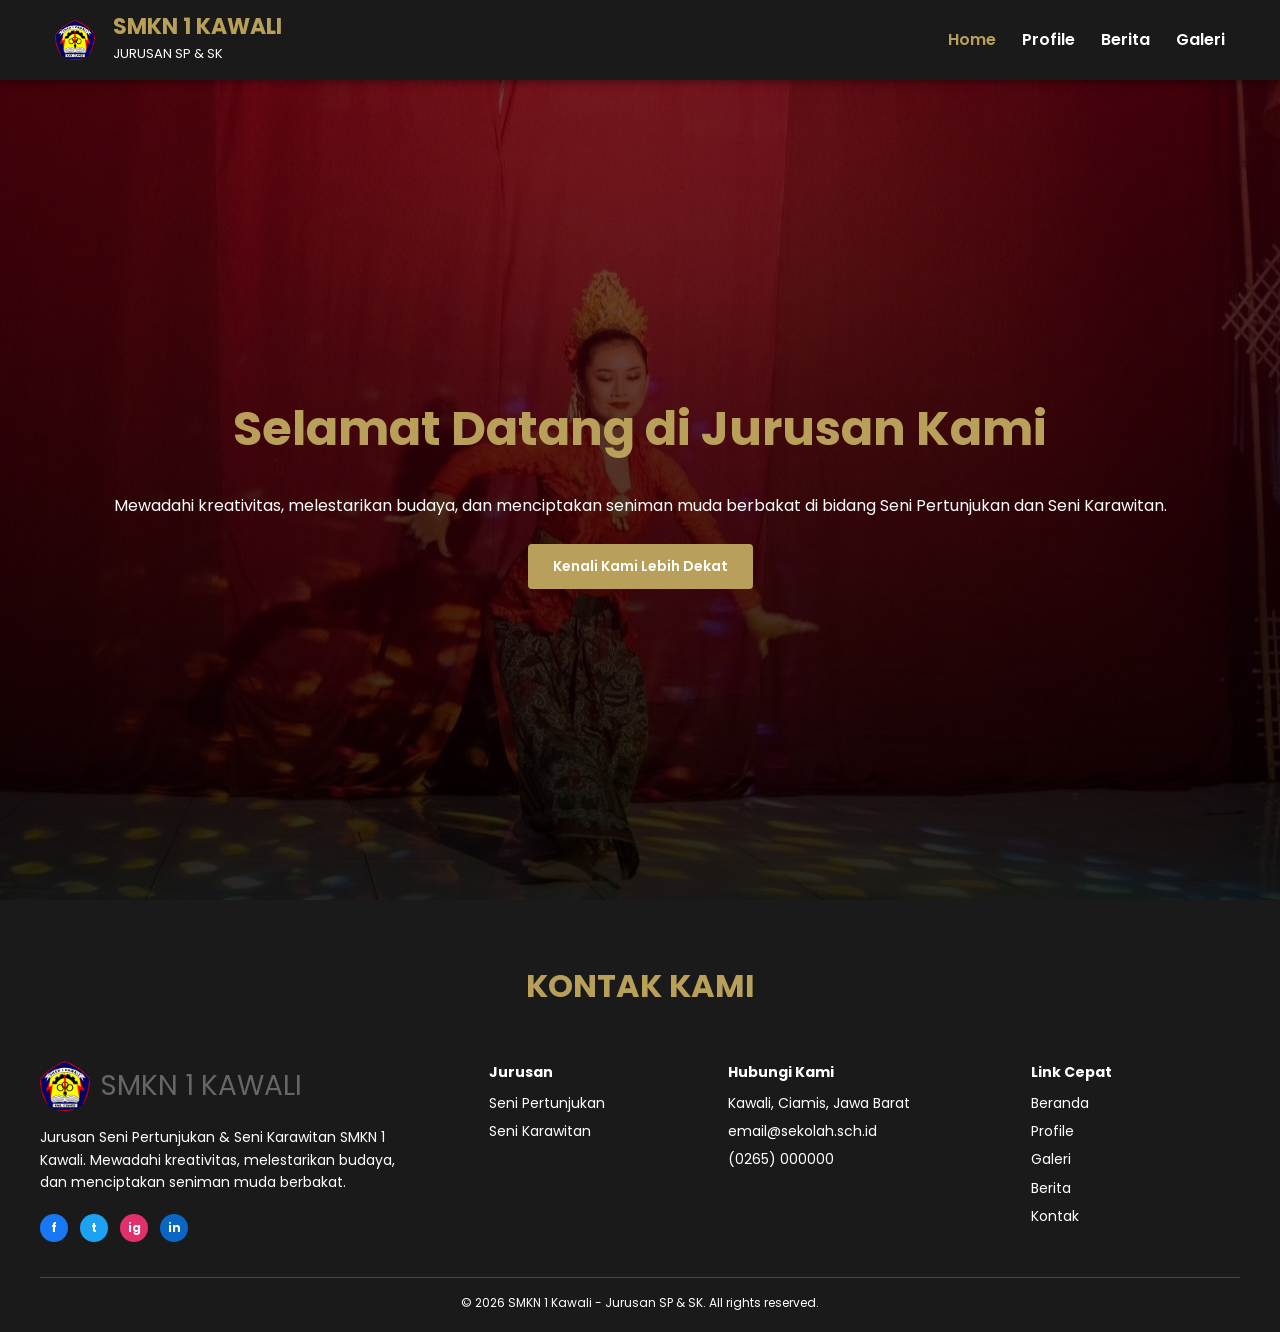
==== index.html @ b3628a46 "Website SP" ====
<!DOCTYPE html>
<html lang="id">
<head>
    <meta charset="UTF-8">
    <meta name="viewport" content="width=device-width, initial-scale=1">
    <title>Beranda | SMKN 1 Kawali</title>
    <link href="https://fonts.googleapis.com/css2?family=Poppins:wght@400;500;600;700&display=swap" rel="stylesheet">
    <link rel="stylesheet" href="assets/css/style.css">
</head>
<body>
<header class="navbar">
    <a href="index.html" class="brand">
        <img src="assets/img/logo.png" alt="Logo SMKN 1 Kawali">
        <div><strong>SMKN 1 KAWALI</strong><small>JURUSAN SP &amp; SK</small></div>
    </a>
    <button class="menu-btn" aria-label="Buka menu">&#9776;</button>
    <nav id="menu">
        <a href="index.html" class="active">Home</a>
        <a href="profile.html">Profile</a>
        <a href="berita.html">Berita</a>
        <a href="galeri.html">Galeri</a>
        <!-- <a href="#kontak">Kontak</a> -->
    </nav>
</header>
<section class="hero">
    <h1>Selamat Datang di Jurusan Kami</h1>
    <p>Mewadahi kreativitas, melestarikan budaya, dan menciptakan seniman muda berbakat di bidang Seni Pertunjukan dan Seni Karawitan.</p>
    <a href="profile.html" class="btn">Kenali Kami Lebih Dekat</a>
</section>
<footer id="kontak">
    <h2>KONTAK KAMI</h2>
    <div class="footer-grid">
        <div class="footer-about">
            <div class="footer-logo"><img src="assets/img/logo.png" alt="Logo"><span>SMKN 1 KAWALI</span></div>
            <p>Jurusan Seni Pertunjukan &amp; Seni Karawitan SMKN 1 Kawali. Mewadahi kreativitas, melestarikan budaya, dan menciptakan seniman muda berbakat.</p>
            <div class="sosmed">
                <a href="#" style="background:#1877f2" aria-label="Facebook">f</a>
                <a href="#" style="background:#1da1f2" aria-label="Twitter">t</a>
                <a href="#" style="background:#e1306c" aria-label="Instagram">ig</a>
                <a href="#" style="background:#0a66c2" aria-label="LinkedIn">in</a>
            </div>
        </div>
        <div>
            <h4>Jurusan</h4>
            <a href="profile.html">Seni Pertunjukan</a>
            <a href="profile.html">Seni Karawitan</a>
        </div>
        <div>
            <h4>Hubungi Kami</h4>
            <a href="#">Kawali, Ciamis, Jawa Barat</a>
            <a href="#">email@sekolah.sch.id</a>
            <a href="#">(0265) 000000</a>
        </div>
        <div>
            <h4>Link Cepat</h4>
            <a href="index.html">Beranda</a>
            <a href="profile.html">Profile</a>
            <a href="galeri.html">Galeri</a>
            <a href="berita.html">Berita</a>
            <a href="#kontak">Kontak</a>
        </div>
    </div>
    <p class="copy">&copy; 2026 SMKN 1 Kawali - Jurusan SP &amp; SK. All rights reserved.</p>
</footer>
<script src="assets/js/script.js"></script>
</body>
</html>
---- assets/css/style.css ----
:root { --gold: #b8a05a; --dark: #1a1a1a; --abu: #f4f4f4; }
* { margin: 0; padding: 0; box-sizing: border-box; }
body { font-family: 'Poppins', sans-serif; color: var(--dark); line-height: 1.6; }
a { text-decoration: none; color: inherit; }
img { max-width: 100%; display: block; background: #ddd; }

/* Navbar */
.navbar { position: sticky; top: 0; z-index: 10; height: 80px; padding: 0 55px; background: var(--dark);
    display: flex; justify-content: space-between; align-items: center; box-shadow: 0 2px 8px rgba(0,0,0,.4); }
.brand { display: flex; align-items: center; gap: 18px; color: #fff; }
.brand img { width: 40px; background: none; }
.brand strong { display: block; color: var(--gold); font-size: 22px; line-height: 1.2; }
.brand small { font-size: 13px; }
nav { display: flex; gap: 26px; }
nav a { color: #fff; font-weight: 600; transition: color .2s; }
nav a:hover, nav a.active { color: var(--gold); }
.menu-btn { display: none; background: none; border: 0; color: #fff; font-size: 28px; cursor: pointer; }

/* Tombol & judul */
.btn { display: inline-block; background: var(--gold); color: #fff; padding: 12px 25px; border: 0; border-radius: 4px;
    font: 600 14px 'Poppins', sans-serif; cursor: pointer; transition: background .2s; }
.btn:hover { background: #9c8647; }
.btn-sm { padding: 8px 15px; font-size: 13px; }
.judul { text-align: center; font-size: 32px; font-weight: 700; text-transform: uppercase; margin: 70px 0 50px; }
.judul-galeri { margin-bottom: 70px; }

/* Hero */
.hero { min-height: calc(100vh - 80px); display: flex; flex-direction: column; align-items: center; justify-content: center;
    text-align: center; padding: 40px 20px; color: #fff;
    background: linear-gradient(rgba(70,0,10,.7), rgba(0,0,0,.85)), url('../img/landpage.jpg') center/cover #4a0a14; }
.hero h1 { color: var(--gold); font-size: 48px; margin-bottom: 25px; }
.hero p { max-width: 1100px; margin-bottom: 25px; }

/* Berita */
.berita { max-width: 1060px; margin: 0 auto 90px; padding: 0 20px; display: grid; grid-template-columns: repeat(3, 1fr); gap: 30px; }
.card { background: #fff; border-radius: 10px; overflow: hidden; box-shadow: 0 4px 14px rgba(0,0,0,.12); }
.card img { width: 100%; height: 200px; object-fit: cover; }
.card-body { padding: 20px; }
.card h3 { color: var(--gold); font-size: 19px; }
.card small { display: block; font-size: 13px; margin-bottom: 12px; }
.card p { margin-bottom: 15px; }

/* Profile */
.profile-box { max-width: 1380px; margin: 0 auto 60px; padding: 40px; background: #fff; border-radius: 10px;
    box-shadow: 0 4px 20px rgba(0,0,0,.08); display: grid; grid-template-columns: 1.3fr 1.4fr; gap: 40px; }
.profile-box > img { width: 100%; border-radius: 10px; object-fit: cover; }
.profile-box h3 { color: var(--gold); font-size: 20px; margin-top: 20px; }
.profile-box h3:first-child { margin-top: 0; }
.profile-box p { margin-bottom: 12px; }
#listGuru { display: none; margin: 12px 0 0 20px; }
#listGuru.show { display: block; }
.fasilitas { display: grid; grid-template-columns: repeat(4, 1fr); gap: 10px; margin-top: 12px; }
.fasilitas div { background: var(--abu); border-left: 4px solid var(--gold); padding: 10px 14px; }
.fasilitas strong { display: block; font-size: 15px; }
.fasilitas small { font-size: 12px; }

/* Galeri */
.galeri { max-width: 1210px; margin: 0 auto 90px; padding: 0 20px; display: grid; grid-template-columns: repeat(4, 1fr); gap: 16px 20px; }
.galeri img { width: 100%; height: 250px; object-fit: cover; border-radius: 12px; cursor: zoom-in; transition: transform .25s; }
.galeri img:hover { transform: scale(1.03); }
#lightbox { display: none; position: fixed; inset: 0; z-index: 20; background: rgba(0,0,0,.88);
    align-items: center; justify-content: center; padding: 30px; cursor: zoom-out; }
#lightbox.show { display: flex; }
#lightbox img { max-height: 100%; border-radius: 8px; }

/* Footer */
footer { background: var(--dark); color: #fff; padding: 60px 20px 20px; font-size: 14px; }
footer h2 { color: var(--gold); text-align: center; font-size: 32px; margin-bottom: 50px; }
.footer-grid { max-width: 1200px; margin: 0 auto; display: grid; grid-template-columns: 2fr 1fr 1.3fr 1fr; gap: 30px; }
.footer-about p { max-width: 380px; margin: 15px 0 20px; }
.footer-logo { display: flex; align-items: center; gap: 10px; font-size: 28px; color: #666; }
.footer-logo img { width: 50px; background: none; }
.footer-grid h4 { margin-bottom: 8px; }
.footer-grid > div > a { display: block; margin-bottom: 6px; }
.footer-grid > div > a:hover { color: var(--gold); }
.sosmed { display: flex; gap: 12px; }
.sosmed a { width: 28px; height: 28px; border-radius: 50%; display: grid; place-items: center; font-size: 12px; font-weight: 700; }
.copy { max-width: 1200px; margin: 35px auto 0; padding-top: 15px; border-top: 1px solid #444; text-align: center; font-size: 12px; }

/* Responsif */
@media (max-width: 900px) {
    .navbar { padding: 0 20px; }
    .menu-btn { display: block; }
    nav { display: none; position: absolute; top: 80px; left: 0; right: 0; background: var(--dark); flex-direction: column; gap: 0; }
    nav.open { display: flex; }
    nav a { padding: 14px 20px; border-top: 1px solid #333; }
    .hero h1 { font-size: 32px; }
    .berita, .profile-box, .footer-grid { grid-template-columns: 1fr; }
    .galeri { grid-template-columns: repeat(2, 1fr); }
    .fasilitas { grid-template-columns: repeat(2, 1fr); }
    .profile-box { padding: 20px; margin: 0 15px 60px; }
}
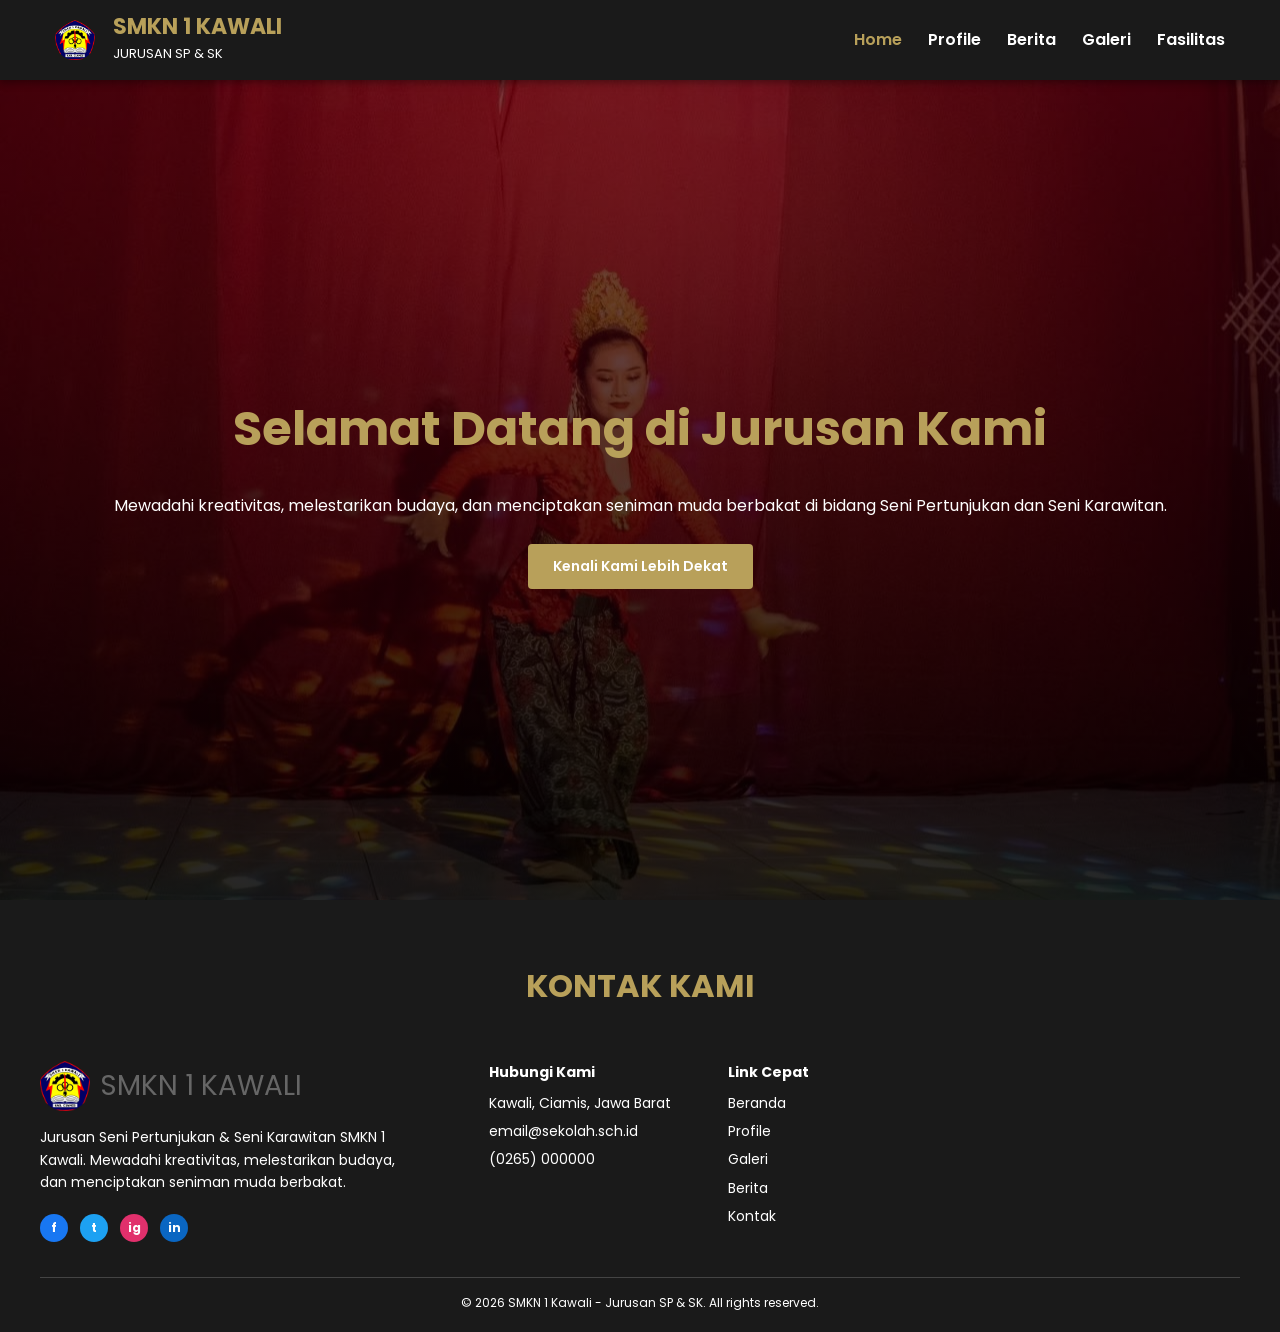
==== commit 6a0f58f9: "Fasilitas" ====
--- a/index.html
+++ b/index.html
@@ -19,6 +19,7 @@
         <a href="profile.html">Profile</a>
         <a href="berita.html">Berita</a>
         <a href="galeri.html">Galeri</a>
+         <a href="fasilitas.html">Fasilitas</a>
         <!-- <a href="#kontak">Kontak</a> -->
     </nav>
 </header>
@@ -40,11 +41,11 @@
                 <a href="#" style="background:#0a66c2" aria-label="LinkedIn">in</a>
             </div>
         </div>
-        <div>
+        <!-- <div>
             <h4>Jurusan</h4>
             <a href="profile.html">Seni Pertunjukan</a>
             <a href="profile.html">Seni Karawitan</a>
-        </div>
+        </div> -->
         <div>
             <h4>Hubungi Kami</h4>
             <a href="#">Kawali, Ciamis, Jawa Barat</a>
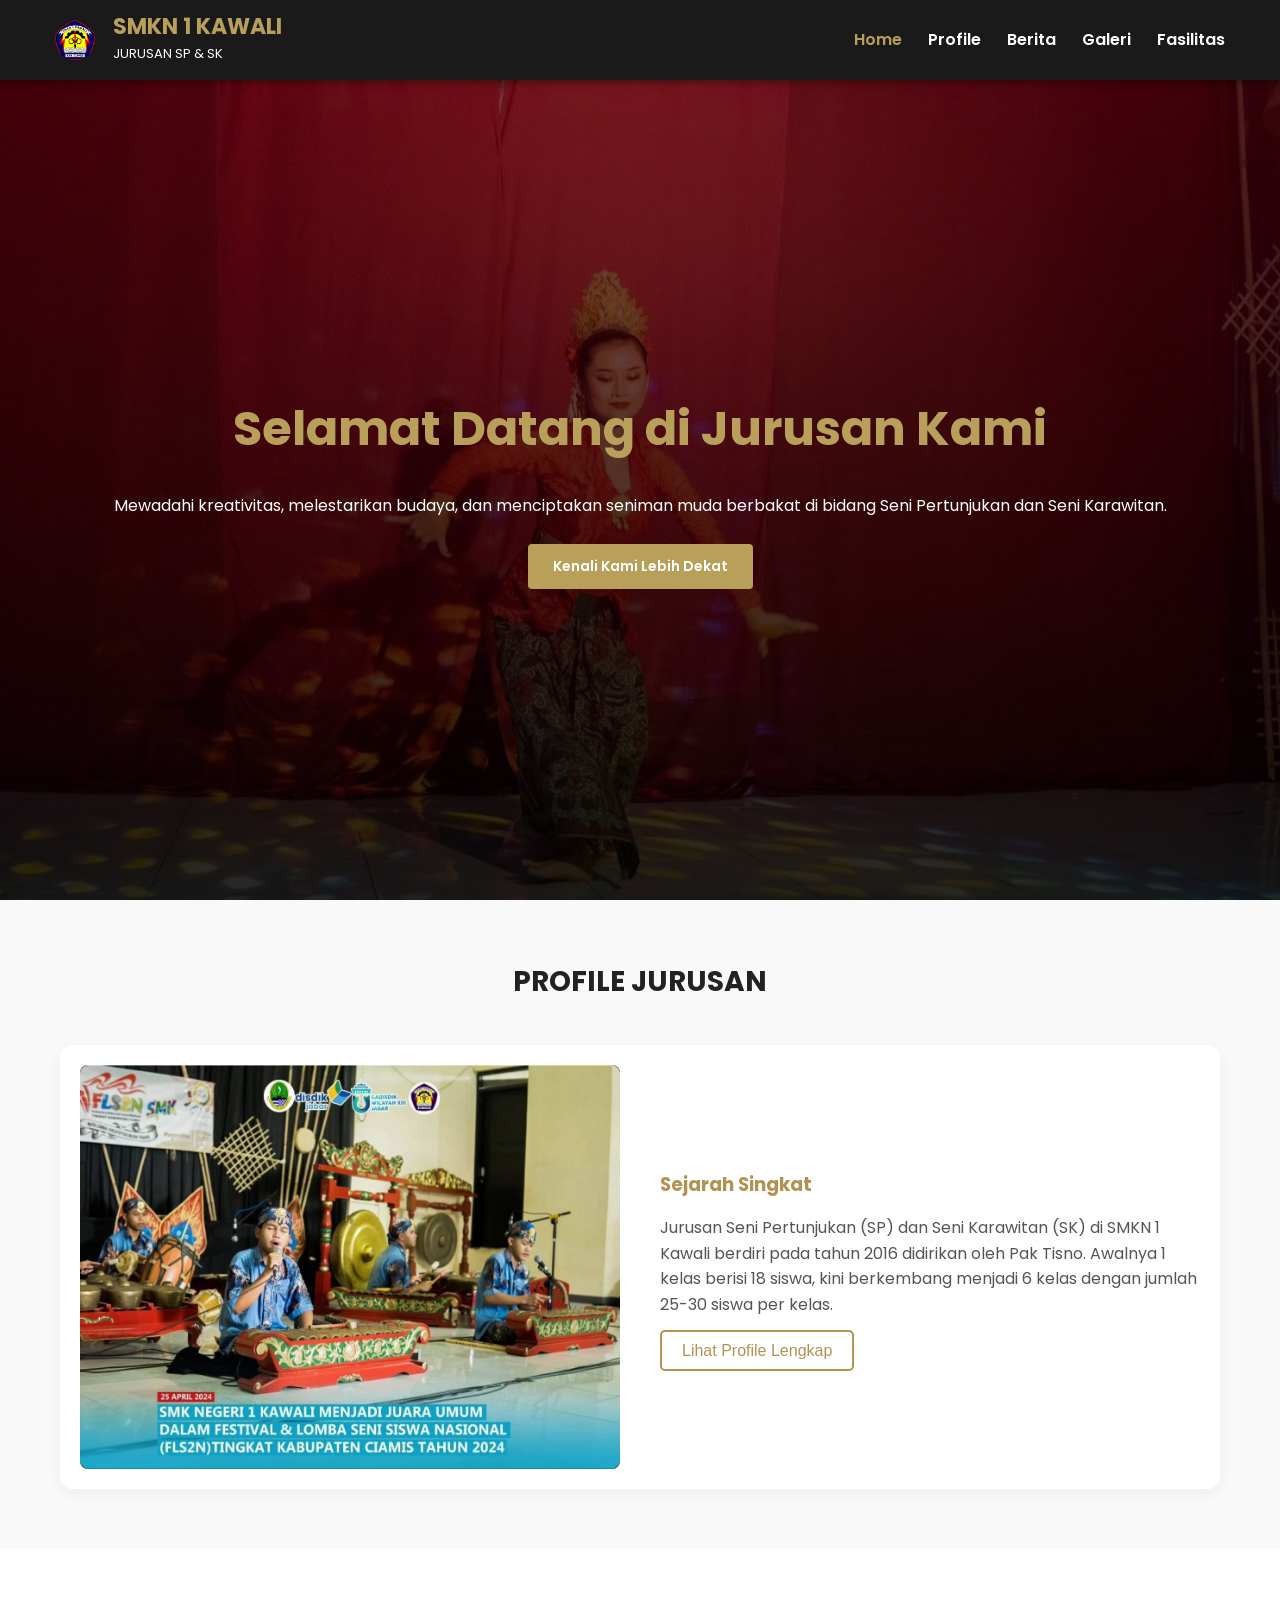
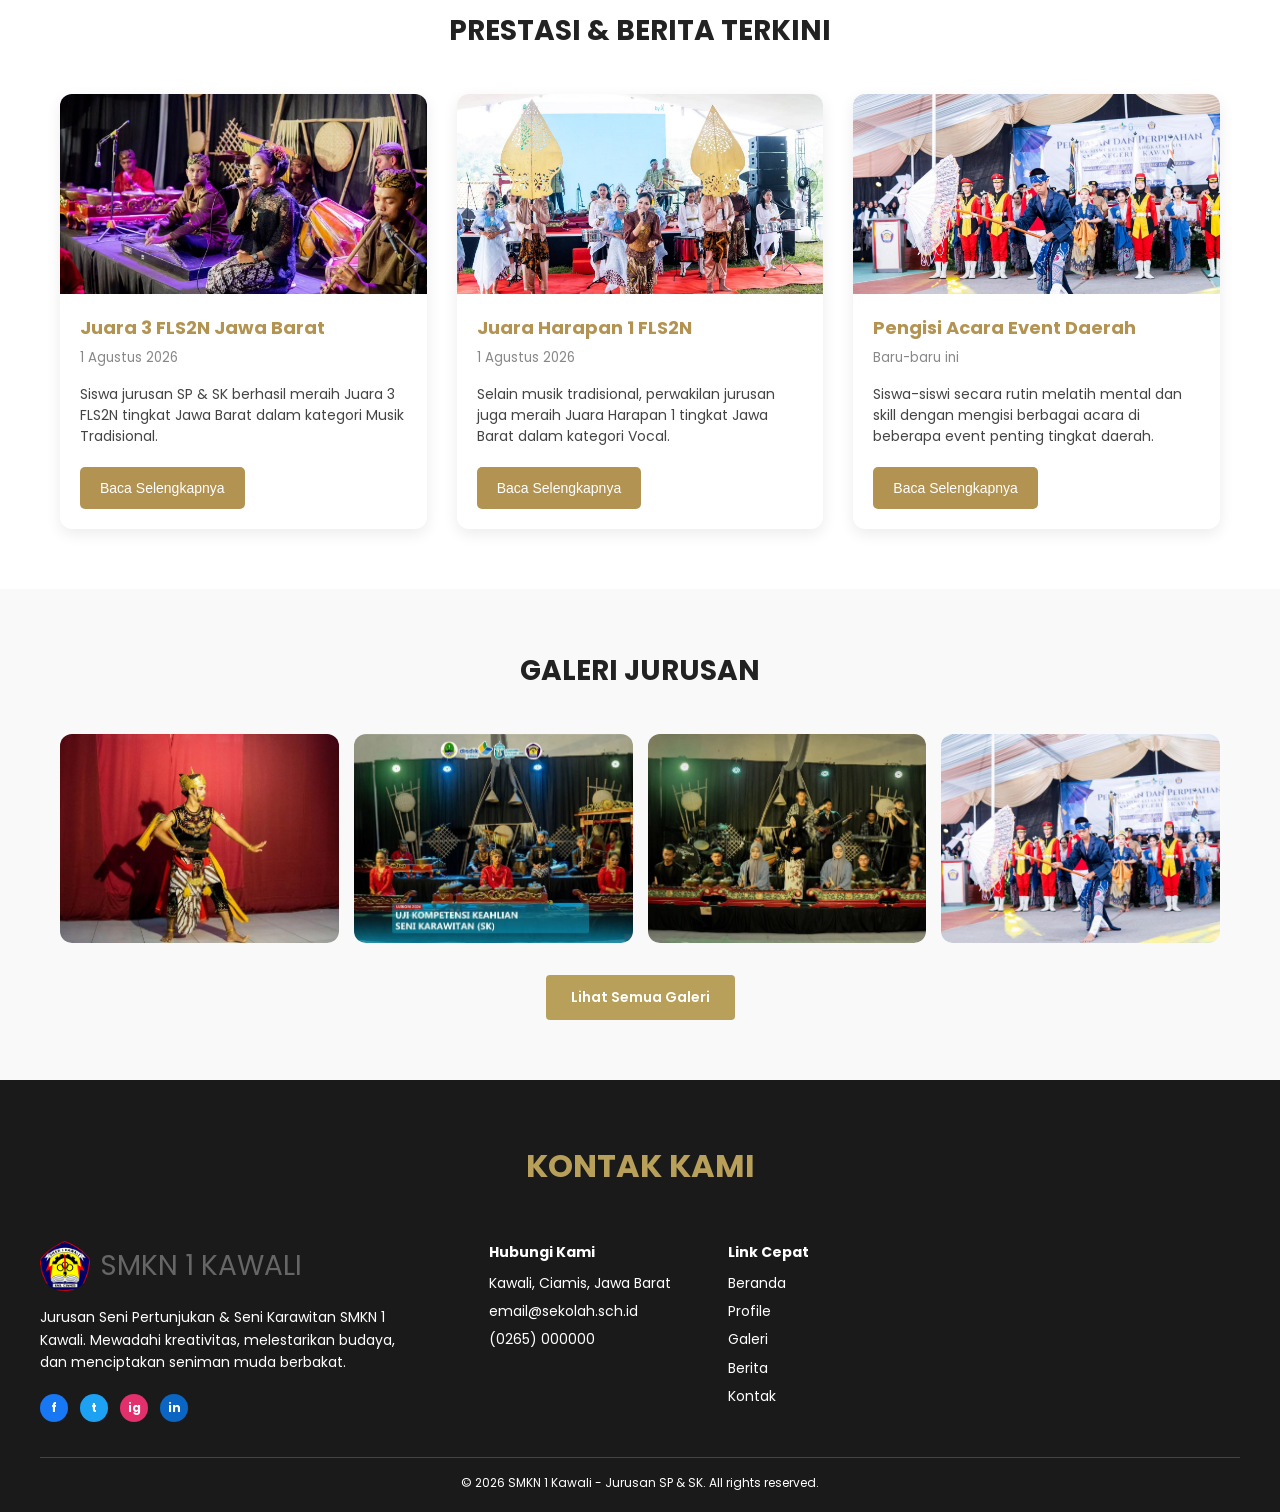
==== commit 15224155: "update" ====
--- a/index.html
+++ b/index.html
@@ -27,6 +27,78 @@
     <h1>Selamat Datang di Jurusan Kami</h1>
     <p>Mewadahi kreativitas, melestarikan budaya, dan menciptakan seniman muda berbakat di bidang Seni Pertunjukan dan Seni Karawitan.</p>
     <a href="profile.html" class="btn">Kenali Kami Lebih Dekat</a>
+</section>
+<!-- SECTION PROFIL SINGKAT -->
+<section class="home-section bg-light">
+    <div class="container">
+        <h2 class="section-title">PROFILE JURUSAN</h2>
+        <div class="profile-preview">
+            <div class="profile-img">
+                <!-- Gunakan foto dari halaman profile -->
+                <img src="assets/img/profile.jpg" alt="Kegiatan Siswa SP & SK">
+            </div>
+            <div class="profile-text">
+                <h3>Sejarah Singkat</h3>
+                <p>Jurusan Seni Pertunjukan (SP) dan Seni Karawitan (SK) di SMKN 1 Kawali berdiri pada tahun 2016 didirikan oleh Pak Tisno. Awalnya 1 kelas berisi 18 siswa, kini berkembang menjadi 6 kelas dengan jumlah 25-30 siswa per kelas.</p>
+                <a href="profile.html" class="btn-outline">Lihat Profile Lengkap</a>
+            </div>
+        </div>
+    </div>
+</section>
+
+<!-- SECTION BERITA & PRESTASI -->
+<section class="home-section">
+    <div class="container">
+        <h2 class="section-title">PRESTASI & BERITA TERKINI</h2>
+        <div class="news-grid">
+            <!-- Card 1 -->
+            <div class="news-card">
+                <img src="assets/img/berita2.jpg" alt="Juara 3 FLS2N">
+                <div class="news-content">
+                    <h3 class="gold-text">Juara 3 FLS2N Jawa Barat</h3>
+                    <small>1 Agustus 2026</small>
+                    <p>Siswa jurusan SP & SK berhasil meraih Juara 3 FLS2N tingkat Jawa Barat dalam kategori Musik Tradisional.</p>
+                    <a href="detailBerita.html?id=1" class="btn-gold">Baca Selengkapnya</a>
+                </div>
+            </div>
+            <!-- Card 2 -->
+            <div class="news-card">
+                <img src="assets/img/berita1.jpg" alt="Juara Harapan 1">
+                <div class="news-content">
+                    <h3 class="gold-text">Juara Harapan 1 FLS2N</h3>
+                    <small>1 Agustus 2026</small>
+                    <p>Selain musik tradisional, perwakilan jurusan juga meraih Juara Harapan 1 tingkat Jawa Barat dalam kategori Vocal.</p>
+                    <a href="detailBerita.html?id=2" class="btn-gold">Baca Selengkapnya</a>
+                </div>
+            </div>
+            <!-- Card 3 -->
+            <div class="news-card">
+                <img src="assets/img/galeri4.jpg" alt="Pengisi Acara">
+                <div class="news-content">
+                    <h3 class="gold-text">Pengisi Acara Event Daerah</h3>
+                    <small>Baru-baru ini</small>
+                    <p>Siswa-siswi secara rutin melatih mental dan skill dengan mengisi berbagai acara di beberapa event penting tingkat daerah.</p>
+                    <a href="detailBerita.html?id=3" class="btn-gold">Baca Selengkapnya</a>
+                </div>
+            </div>
+        </div>
+    </div>
+</section>
+
+<!-- SECTION GALERI SINGKAT -->
+<section class="home-section bg-light">
+    <div class="container">
+        <h2 class="section-title">GALERI JURUSAN</h2>
+        <div class="gallery-grid-home">
+            <img src="assets/img/Galeri.jpg" alt="Galeri 3">
+            <img src="assets/img/galeri1.jpg" alt="Galeri 1">
+            <img src="assets/img/galeri2.jpg" alt="Galeri 2">
+            <img src="assets/img/galeri4.jpg" alt="Galeri 4">
+        </div>
+        <div class="text-center" style="margin-top: 2rem;">
+            <a href="galeri.html" class="btn">Lihat Semua Galeri</a>
+        </div>
+    </div>
 </section>
 <footer id="kontak">
     <h2>KONTAK KAMI</h2>
--- a/assets/css/style.css
+++ b/assets/css/style.css
@@ -24,7 +24,7 @@
 .judul { text-align: center; font-size: 32px; font-weight: 700; text-transform: uppercase; margin: 70px 0 50px; }
 .judul-galeri { margin-bottom: 70px; }
 
-/* Hero */
+
 .hero { min-height: calc(100vh - 80px); display: flex; flex-direction: column; align-items: center; justify-content: center;
     text-align: center; padding: 40px 20px; color: #fff;
     background: linear-gradient(rgba(70,0,10,.7), rgba(0,0,0,.85)), url('../img/landpage.jpg') center/cover #4a0a14; }
@@ -90,3 +90,162 @@
     .fasilitas { grid-template-columns: repeat(2, 1fr); }
     .profile-box { padding: 20px; margin: 0 15px 60px; }
 }
+
+/* --- TAMBAHAN UNTUK HOMEPAGE --- */
+
+.container {
+    max-width: 1200px;
+    margin: 0 auto;
+    padding: 0 20px;
+}
+
+.home-section {
+    padding: 60px 0;
+    background-color: #ffffff;
+}
+
+.bg-light {
+    background-color: #f9f9f9; /* Memberikan selang-seling warna background agar tidak monoton */
+}
+
+.section-title {
+    text-align: center;
+    font-size: 28px;
+    font-weight: 700;
+    margin-bottom: 40px;
+    color: #222;
+    text-transform: uppercase;
+}
+
+/* Profil Preview Styling */
+.profile-preview {
+    display: flex;
+    gap: 40px;
+    align-items: center;
+    background: #fff;
+    padding: 20px;
+    border-radius: 12px;
+    box-shadow: 0 4px 15px rgba(0,0,0,0.05);
+}
+.profile-img {
+    flex: 1;
+}
+.profile-img img {
+    width: 100%;
+    border-radius: 8px;
+    object-fit: cover;
+}
+.profile-text {
+    flex: 1;
+}
+.profile-text h3 {
+    color: #b39352; /* Warna emas menyesuaikan tombol */
+    margin-bottom: 15px;
+}
+.profile-text p {
+    margin-bottom: 20px;
+    line-height: 1.6;
+    color: #555;
+}
+
+/* Berita & Prestasi Card Styling */
+.news-grid {
+    display: grid;
+    grid-template-columns: repeat(3, 1fr);
+    gap: 30px;
+}
+.news-card {
+    background: #fff;
+    border-radius: 12px;
+    overflow: hidden;
+    box-shadow: 0 5px 15px rgba(0,0,0,0.08);
+    display: flex;
+    flex-direction: column;
+}
+.news-card img {
+    width: 100%;
+    height: 200px;
+    object-fit: cover;
+}
+.news-content {
+    padding: 20px;
+    display: flex;
+    flex-direction: column;
+    flex-grow: 1;
+}
+.gold-text {
+    color: #b39352;
+    font-size: 18px;
+    margin-bottom: 5px;
+}
+.news-content small {
+    color: #888;
+    margin-bottom: 15px;
+    display: block;
+}
+.news-content p {
+    color: #444;
+    font-size: 14px;
+    line-height: 1.5;
+    margin-bottom: 20px;
+    flex-grow: 1; /* Mendorong tombol ke bawah */
+}
+
+/* Button Styling (Mengikuti desain) */
+.btn-gold {
+    background-color: #b39352; /* Emas */
+    color: white;
+    padding: 10px 20px;
+    border-radius: 5px;
+    text-decoration: none;
+    font-weight: 500;
+    font-size: 14px;
+    display: inline-block;
+    align-self: flex-start;
+    transition: 0.3s;
+}
+.btn-gold:hover {
+    background-color: #927740;
+}
+.btn-outline {
+    border: 2px solid #b39352;
+    color: #b39352;
+    padding: 10px 20px;
+    border-radius: 5px;
+    text-decoration: none;
+    font-weight: 500;
+    transition: 0.3s;
+}
+.btn-outline:hover {
+    background-color: #b39352;
+    color: white;
+}
+
+/* Galeri Home Styling */
+.gallery-grid-home {
+    display: grid;
+    grid-template-columns: repeat(4, 1fr);
+    gap: 15px;
+}
+.gallery-grid-home img {
+    width: 100%;
+    aspect-ratio: 4/3;
+    object-fit: cover;
+    border-radius: 12px;
+}
+.text-center {
+    text-align: center;
+}
+
+/* Responsive agar bagus di HP */
+@media (max-width: 768px) {
+    .profile-preview {
+        flex-direction: column;
+    }
+    .news-grid {
+        grid-template-columns: 1fr;
+    }
+    .gallery-grid-home {
+        grid-template-columns: repeat(2, 1fr);
+    }
+}
